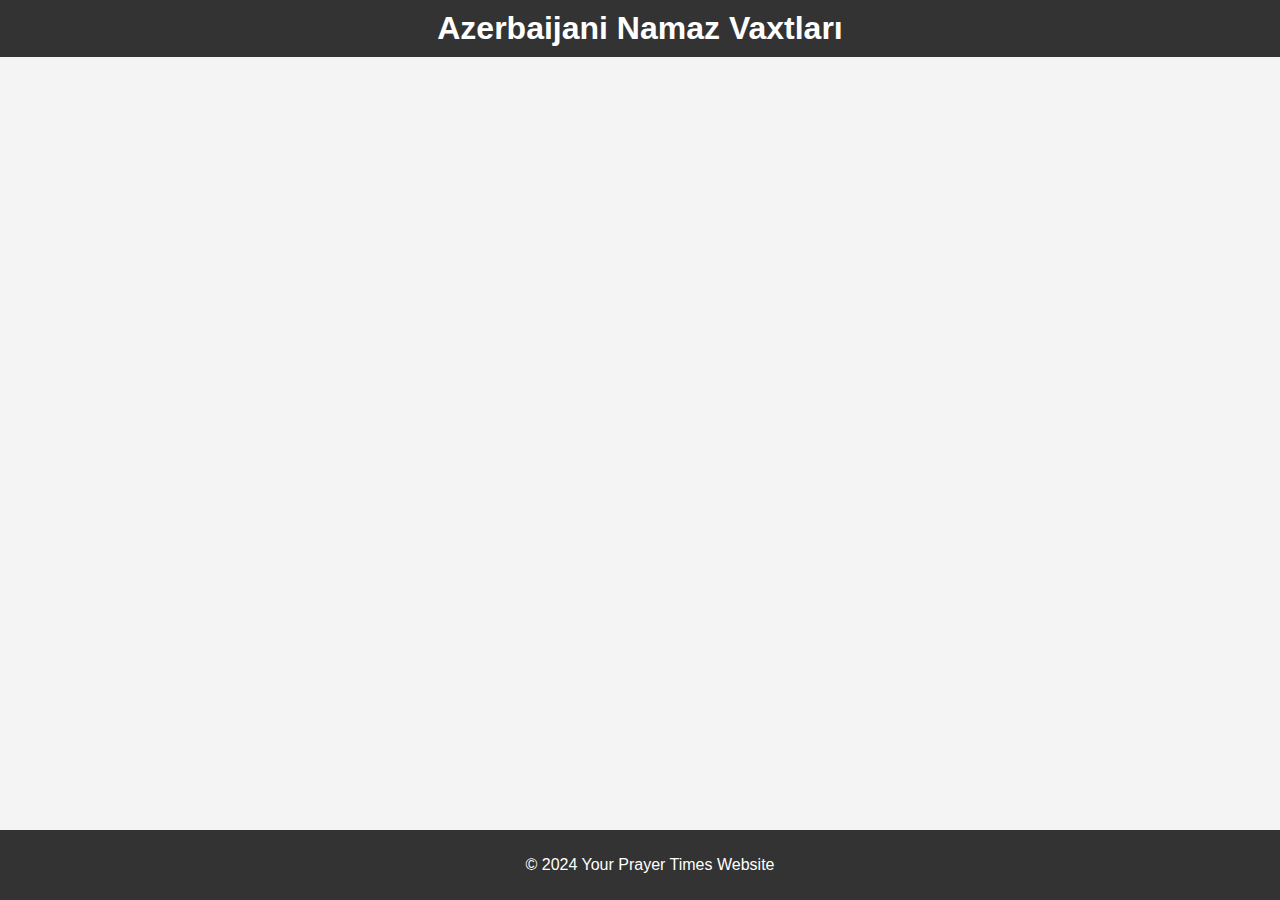
==== index.html @ b0b4c655 "added style to the website added api from aladhan.com" ====
<!DOCTYPE html>
<html lang="en">
<head>
    <meta charset="UTF-8">
    <meta name="viewport" content="width=device-width, initial-scale=1.0">
    <title>Azerbaijani Namaz Vaxtları</title>
   <link rel="stylesheet" href="./style/style.css">
</head>
<body>
    <header>
        <h1>Azerbaijani Namaz Vaxtları</h1>
    </header>

    <main>
        <div class="prayer-container" id="prayerTimes"></div>
    </main>

    <footer>
        <p>&copy; 2024 Your Prayer Times Website</p>
    </footer>

    <script>
        // Assuming you have already created an api.json file with city and country information

        // Read city and country from api.json file
        fetch('api.json')
            .then(response => response.json())
            .then(config => {
                const apiUrl = `https://api.aladhan.com/v1/calendarByCity/2017/4?city=${config.city}&country=${config.country}&method=2`;

                // Fetch prayer times from the API
                fetch(apiUrl)
                    .then(response => response.json())
                    .then(data => {
                        const prayerTimes = data.data[0].timings;

                        // Display prayer times in squares on the webpage
                        const prayerTimesContainer = document.getElementById('prayerTimes');
                        for (const [key, value] of Object.entries(prayerTimes)) {
                            const translatedName = translateToAzerbaijani(key); // Translate English names to Azerbaijani
                            const prayerBox = document.createElement('div');
                            prayerBox.className = 'prayer-box';
                            prayerBox.innerHTML = `<p>${translatedName}</p><p class="time">${value}</p>`;
                            prayerTimesContainer.appendChild(prayerBox);
                        }
                    })
                    .catch(error => console.error('Error fetching prayer times:', error));
            })
            .catch(error => console.error('Error reading api.json:', error));

        // Function to translate English names to Azerbaijani
        function translateToAzerbaijani(englishName) {
            switch (englishName) {
                case 'Fajr':
                    return 'İmsak';
                case 'Dhuhr':
                    return 'Zuhr';
                case 'Asr':
                    return 'Əsr';
                case 'Maghrib':
                    return 'Məğrib';
                case 'Isha':
                    return 'İşa';
                default:
                    return englishName;
            }
        }
    </script>
</body>
</html>
---- style/style.css ----
body {
    font-family: Arial, sans-serif;
    margin: 0;
    padding: 0;
    background-color: #f4f4f4;
    text-align: center;
}

header {
    background-color: #333;
    color: #fff;
    padding: 10px;
}

h1 {
    margin: 0;
}

main {
    padding: 20px;
}

footer {
    background-color: #333;
    color: #fff;
    padding: 10px;
    position: fixed;
    bottom: 0;
    width: 100%;
}

.prayer-container {
    display: flex;
    justify-content: space-around;
    flex-wrap: wrap;
}

.prayer-box {
    width: 100px;
    height: 100px;
    border: 1px solid #ddd;
    text-align: center;
    padding: 8px;
    margin: 10px;
    box-sizing: border-box;
    display: flex;
    flex-direction: column;
    justify-content: space-around;
}

.time {
    font-weight: bold;
}

.date {
    font-size: 0.8em;
    color: #666;
}
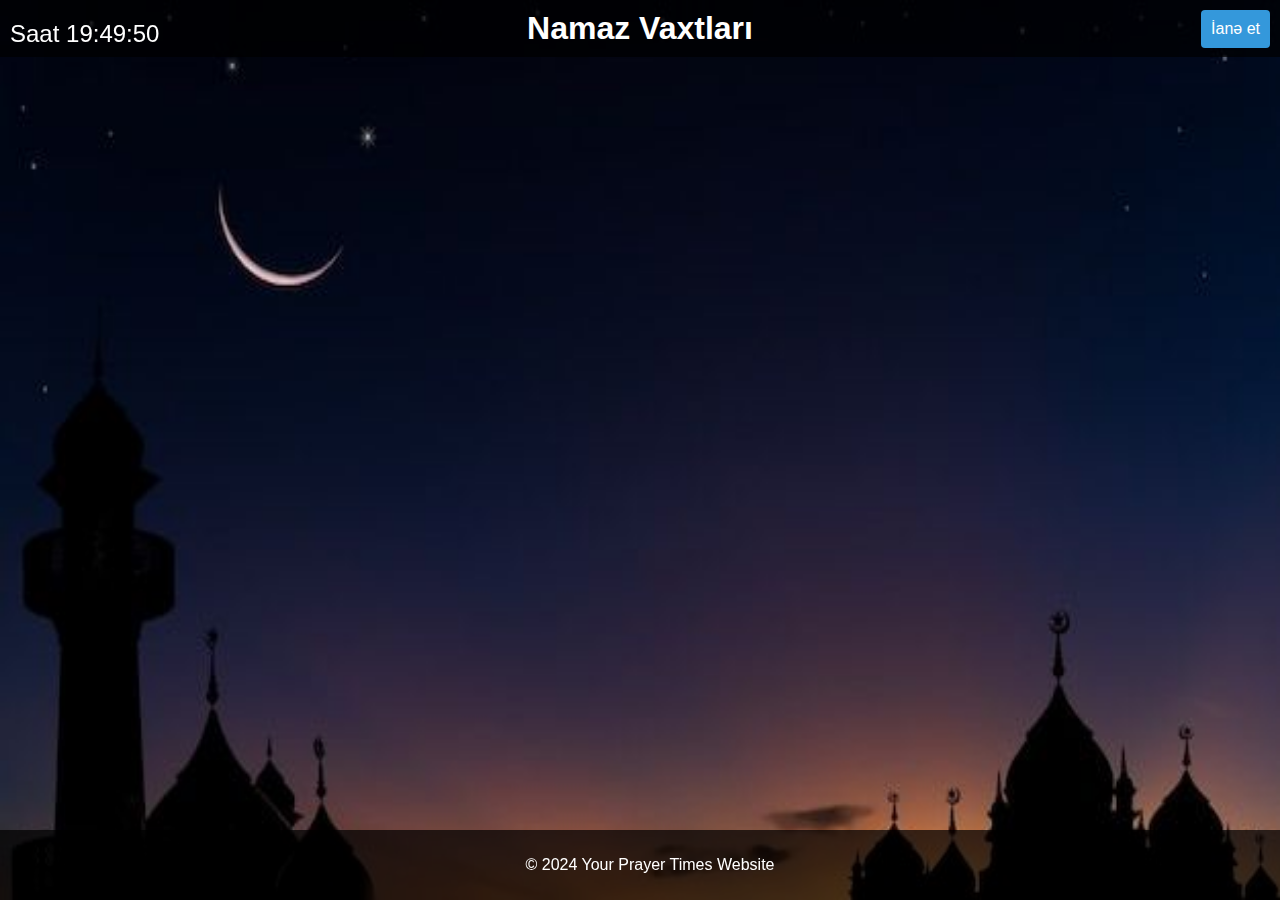
==== commit 61ae7ecd: "added current time to index.html added backphoto.jpeg to style folder deleted style.css added .DS_St" ====
--- a/index.html
+++ b/index.html
@@ -3,16 +3,113 @@
 <head>
     <meta charset="UTF-8">
     <meta name="viewport" content="width=device-width, initial-scale=1.0">
-    <title>Azerbaijani Namaz Vaxtları</title>
-   <link rel="stylesheet" href="./style/style.css">
+    <title> Namaz Vaxtları</title>
+    <style>
+        /* Your existing CSS styles go here */
+
+        body {
+            font-family: Arial, sans-serif;
+            margin: 0;
+            padding: 0;
+            background: url('./style/backphoto.jpeg') no-repeat center center fixed;
+            background-size: 100% 100%;
+            text-align: center;
+            color: #fff;
+        }
+
+        header {
+            background-color: rgba(0, 0, 0, 0.7);
+            color: #fff;
+            padding: 10px;
+        }
+
+        h1 {
+            margin: 0;
+        }
+        #donateButton {
+            position: fixed;
+            top: 10px;
+            right: 10px;
+            padding: 10px;
+            font-size: 1em;
+            background-color: #3498db;
+            color: #fff;
+            border: none;
+            border-radius: 4px;
+            cursor: pointer;
+        }
+        main {
+            padding: 20px;
+        }
+
+        footer {
+            background-color: rgba(0, 0, 0, 0.7);
+            color: #fff;
+            padding: 10px;
+            position: fixed;
+            bottom: 0;
+            width: 100%;
+        }
+
+        .prayer-container {
+            display: flex;
+            justify-content: center;
+            flex-wrap: wrap;
+        }
+
+        .prayer-box {
+            width: 100px;
+            height: 100px;
+            border: 1px solid #ddd;
+            text-align: center;
+            padding: 8px;
+            margin: 10px;
+            box-sizing: border-box;
+            display: flex;
+            flex-direction: column;
+            justify-content: space-around;
+        }
+
+        .time {
+            font-weight: bold;
+        }
+
+        .date {
+            font-size: 0.8em;
+            color: #666;
+        }
+
+        #currentTime {
+            font-size: 1.5em;
+            margin-top: 10px;
+            position: fixed;
+            top: 10px;
+            left: 10px;
+        }
+        @media only screen and (max-width: 600px) {
+            #donateButton {
+                position: static;
+                margin-top: 10px;
+            }
+
+            #currentTime {
+                position: static;
+                margin-top: 10px;
+                width: auto;
+            }
+        }
+        
+    </style>
 </head>
 <body>
     <header>
-        <h1>Azerbaijani Namaz Vaxtları</h1>
+        <h1> Namaz Vaxtları</h1>
+        <button id="donateButton" onclick="openDonationPage()">İanə et</button>
     </header>
 
     <main>
         <div class="prayer-container" id="prayerTimes"></div>
+        <div id="currentTime"></div>
     </main>
 
     <footer>
@@ -65,6 +162,27 @@
                     return englishName;
             }
         }
+
+        // Function to display current time
+        function displayCurrentTime() {
+            const currentTimeElement = document.getElementById('currentTime');
+            const now = new Date();
+            const hours = now.getHours().toString().padStart(2, '0');
+            const minutes = now.getMinutes().toString().padStart(2, '0');
+            const seconds = now.getSeconds().toString().padStart(2, '0');
+            const currentTimeString = `${hours}:${minutes}:${seconds}`;
+            currentTimeElement.textContent = `Saat  ${currentTimeString}`;
+        }
+
+        // Update current time every second
+        setInterval(displayCurrentTime, 1000);
+        
+        // Initial display of current time
+        displayCurrentTime();
+
+        function openDonationPage() {
+            window.location.href = 'https://www.paypal.com/donate/?hosted_button_id=MR6GYD73BAXEQ';
+        }
     </script>
 </body>
 </html>
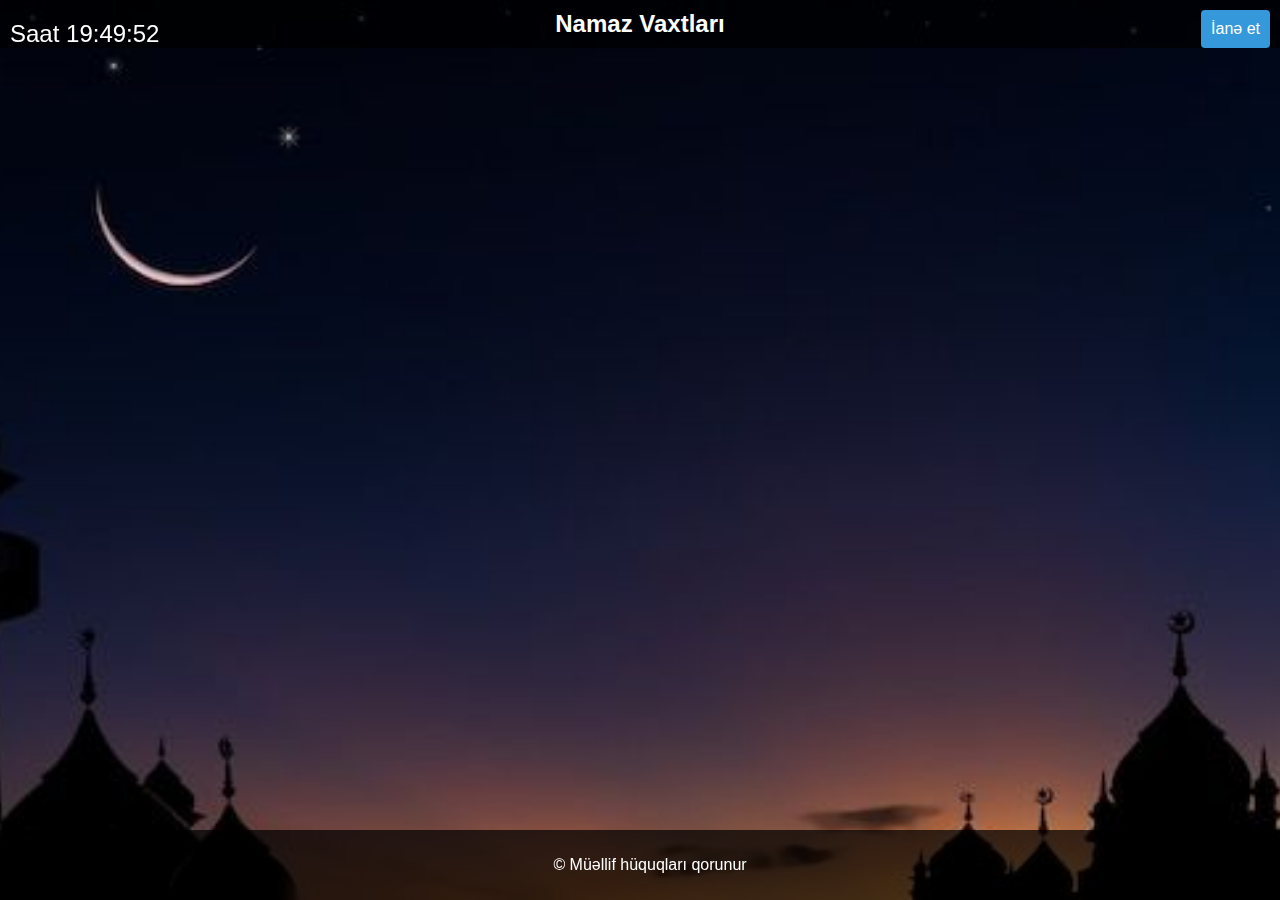
==== commit aaed40c5: "added a new style" ====
--- a/index.html
+++ b/index.html
@@ -3,16 +3,15 @@
 <head>
     <meta charset="UTF-8">
     <meta name="viewport" content="width=device-width, initial-scale=1.0">
-    <title> Namaz Vaxtları</title>
+    <title>Namaz Vaxtları</title>
+    <link rel="icon" type="image/jpeg" href="./style/Islamic logo, Mosque.jpeg"/>
     <style>
-        /* Your existing CSS styles go here */
-
         body {
             font-family: Arial, sans-serif;
             margin: 0;
             padding: 0;
             background: url('./style/backphoto.jpeg') no-repeat center center fixed;
-            background-size: 100% 100%;
+            background-size: cover;
             text-align: center;
             color: #fff;
         }
@@ -25,7 +24,9 @@
 
         h1 {
             margin: 0;
-        }
+            font-size: 1.5em;
+        }
+
         #donateButton {
             position: fixed;
             top: 10px;
@@ -38,6 +39,7 @@
             border-radius: 4px;
             cursor: pointer;
         }
+
         main {
             padding: 20px;
         }
@@ -68,15 +70,16 @@
             display: flex;
             flex-direction: column;
             justify-content: space-around;
-        }
+            background-color: rgba(80, 13, 235, 0.7);
+            transition: transform 0.3s ease-in-out;
+        }
+        .prayer-box:hover {
+            transform: scale(1.05);
+        }
+
 
         .time {
             font-weight: bold;
-        }
-
-        .date {
-            font-size: 0.8em;
-            color: #666;
         }
 
         #currentTime {
@@ -86,6 +89,7 @@
             top: 10px;
             left: 10px;
         }
+
         @media only screen and (max-width: 600px) {
             #donateButton {
                 position: static;
@@ -103,7 +107,7 @@
 </head>
 <body>
     <header>
-        <h1> Namaz Vaxtları</h1>
+        <h1>Namaz Vaxtları</h1>
         <button id="donateButton" onclick="openDonationPage()">İanə et</button>
     </header>
 
@@ -113,7 +117,7 @@
     </main>
 
     <footer>
-        <p>&copy; 2024 Your Prayer Times Website</p>
+        <p>&copy; Müəllif hüquqları qorunur</p>
     </footer>
 
     <script>
@@ -131,9 +135,15 @@
                     .then(data => {
                         const prayerTimes = data.data[0].timings;
 
+                        // Exclude unwanted prayer times
+                        const excludedPrayers = ['Sunset', 'Imsak', 'Midnight', 'Firstthird', 'Lastthird'];
+                        const filteredPrayerTimes = Object.fromEntries(
+                            Object.entries(prayerTimes).filter(([key, value]) => !excludedPrayers.includes(key))
+                        );
+
                         // Display prayer times in squares on the webpage
                         const prayerTimesContainer = document.getElementById('prayerTimes');
-                        for (const [key, value] of Object.entries(prayerTimes)) {
+                        for (const [key, value] of Object.entries(filteredPrayerTimes)) {
                             const translatedName = translateToAzerbaijani(key); // Translate English names to Azerbaijani
                             const prayerBox = document.createElement('div');
                             prayerBox.className = 'prayer-box';
@@ -148,10 +158,12 @@
         // Function to translate English names to Azerbaijani
         function translateToAzerbaijani(englishName) {
             switch (englishName) {
+                case 'Sunrise':
+                    return 'Sübh';
                 case 'Fajr':
                     return 'İmsak';
                 case 'Dhuhr':
-                    return 'Zuhr';
+                    return 'Zöhr';
                 case 'Asr':
                     return 'Əsr';
                 case 'Maghrib':
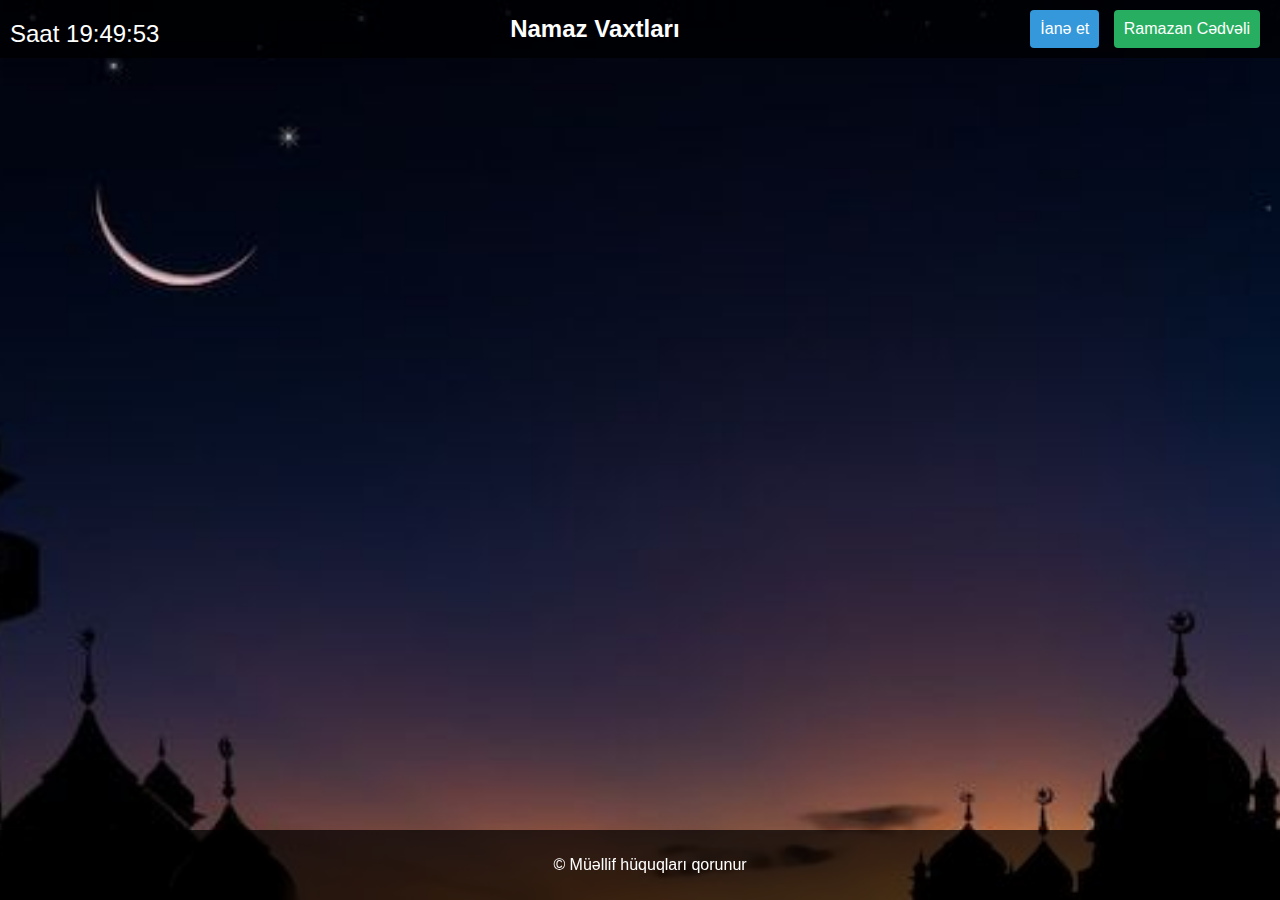
==== commit ccaec4b2: "added ramadan calendar added ramdan pdf" ====
--- a/index.html
+++ b/index.html
@@ -20,6 +20,10 @@
             background-color: rgba(0, 0, 0, 0.7);
             color: #fff;
             padding: 10px;
+
+            display: flex;
+            align-items: center;
+            justify-content: space-between;
         }
 
         h1 {
@@ -27,17 +31,33 @@
             font-size: 1.5em;
         }
 
-        #donateButton {
-            position: fixed;
-            top: 10px;
-            right: 10px;
+        #donateButton,
+        #ramadanButton {
             padding: 10px;
             font-size: 1em;
-            background-color: #3498db;
-            color: #fff;
             border: none;
             border-radius: 4px;
             cursor: pointer;
+        }
+        
+        #donateButton {
+            /* position: fixed;
+            top: 10px;
+            right: 10px; */
+            background-color: #3498db;
+            color: #fff;
+            margin-right: 10px; /* Add some space to the right of the "Donate" button */
+        }
+        
+        #ramadanButton {
+            /* position: fixed;
+            top: 10px;
+            right: 80px;  */
+            /* Adjust the right position to move it to the left of the "Donate" button */
+            
+            background-color: #27ae60; /* Green color, you can change it */
+            color: #fff;
+            margin-right: 10px; /* Add some space to the right of the "Ramadan Times" button */
         }
 
         main {
@@ -60,8 +80,8 @@
         }
 
         .prayer-box {
-            width: 100px;
-            height: 100px;
+            width: 180px; 
+            height: 180px; 
             border: 1px solid #ddd;
             text-align: center;
             padding: 8px;
@@ -85,12 +105,12 @@
         #currentTime {
             font-size: 1.5em;
             margin-top: 10px;
-            position: fixed;
+            /* position: fixed;
             top: 10px;
-            left: 10px;
-        }
-
-        @media only screen and (max-width: 600px) {
+            left: 10px; */
+        }
+
+        /* @media only screen and (max-width: 600px) {
             #donateButton {
                 position: static;
                 margin-top: 10px;
@@ -101,20 +121,36 @@
                 margin-top: 10px;
                 width: auto;
             }
-        }
-        
+        } */
+
+        @media only screen and (max-width: 680px){
+            header{
+                flex-direction: column;
+                gap: 20px;
+            }
+
+            #donateButton,
+            #ramadanButton {
+                margin-right: 0px;
+            }
+        }
+
     </style>
 </head>
 <body>
     <header>
-        <h1>Namaz Vaxtları</h1>
-        <button id="donateButton" onclick="openDonationPage()">İanə et</button>
+        <div id="currentTime"></div>
+        <h1>Namaz Vaxtları</h1> 
+        <div class="buttons">
+            <button id="donateButton" onclick="openDonationPage()">İanə et</button>
+            <button id="ramadanButton" onclick="openRamadanPage()">Ramazan Cədvəli</button>
+        </div>
     </header>
 
     <main>
         <div class="prayer-container" id="prayerTimes"></div>
-        <div id="currentTime"></div>
     </main>
+
 
     <footer>
         <p>&copy; Müəllif hüquqları qorunur</p>
@@ -195,6 +231,14 @@
         function openDonationPage() {
             window.location.href = 'https://www.paypal.com/donate/?hosted_button_id=MR6GYD73BAXEQ';
         }
+
+        function openRamadanPage() {
+    window.open('ramadan.html');  
+}
+
+
+
+        
     </script>
 </body>
-</html>
+</html>